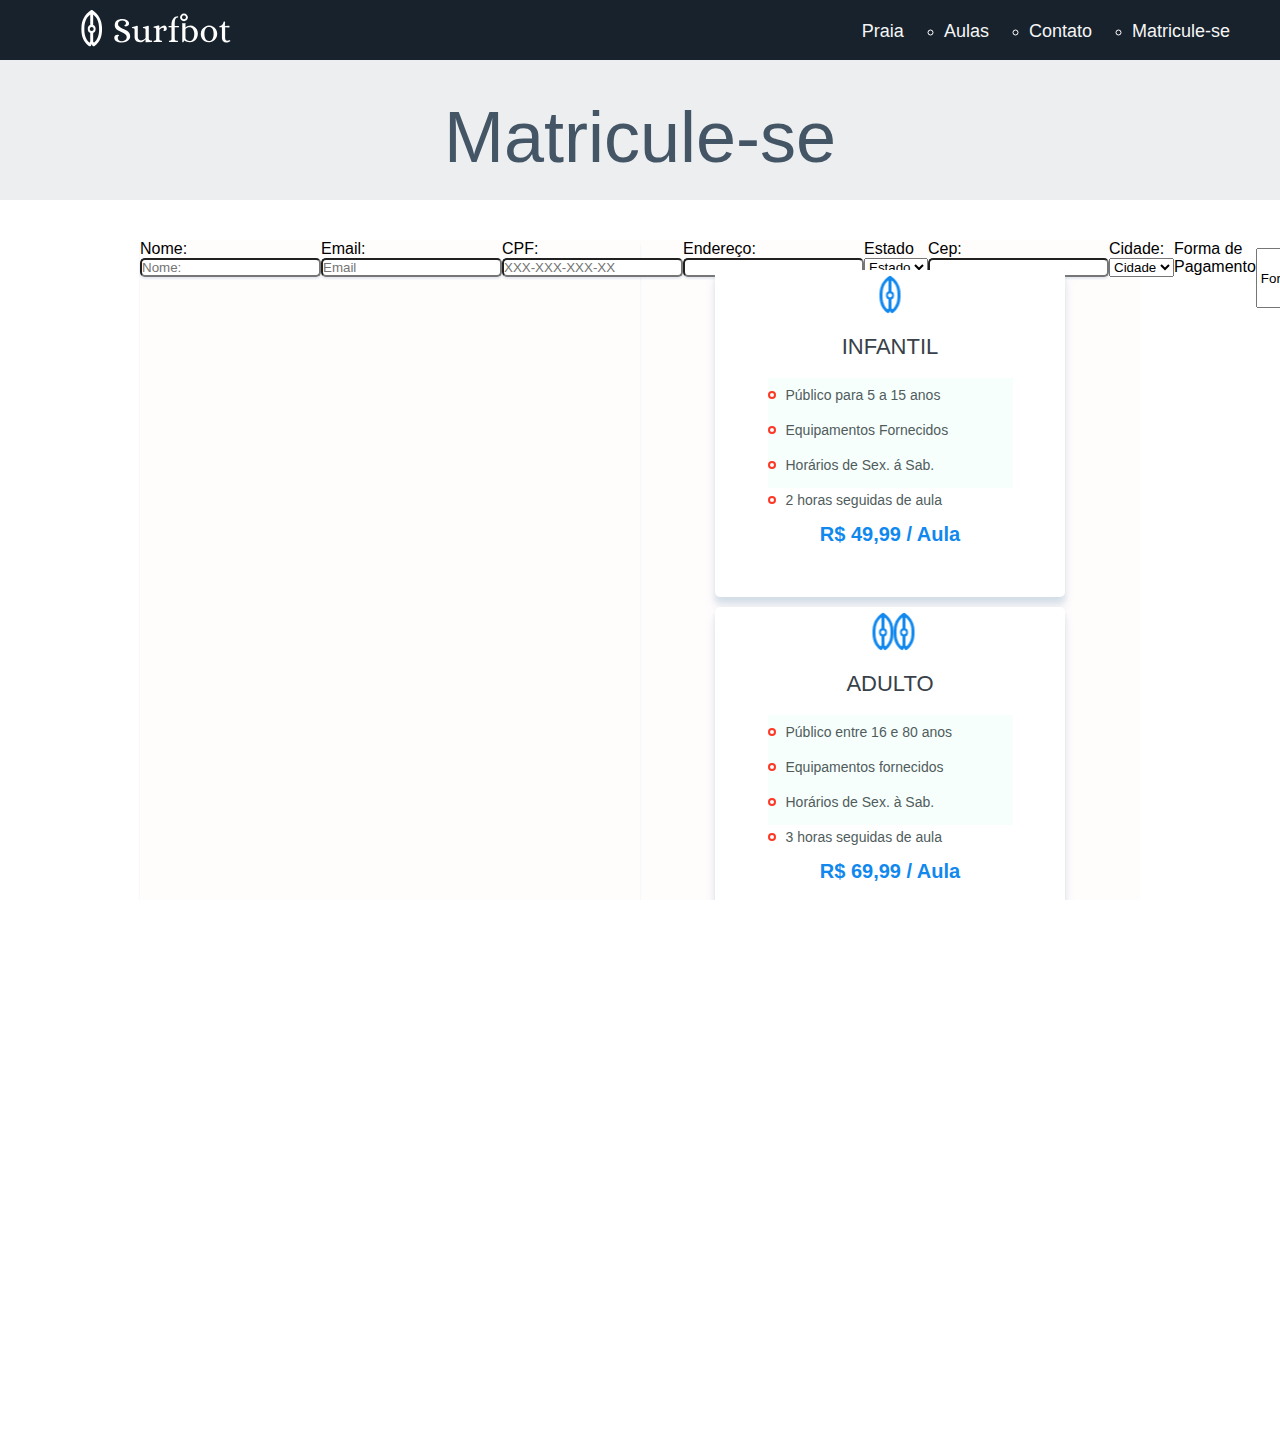
==== pagamento.html @ a299e9c3 "Initial commit" ====
<!DOCTYPE html>
<html lang="en">
<head>
    <meta charset="UTF-8">
    <meta name="viewport" content="width=device-width, initial-scale=1.0">
    <title>SurfAcademy</title>


    <link rel="stylesheet" href="css/pagamento/boxpg2.css">
    <link rel="stylesheet" href="css/pagamento/centralbox.css">
    <link href="https://cdn.jsdelivr.net/npm/bootstrap@5.0.0-beta3/dist/css/bootstrap.min.css" rel="stylesheet" integrity="sha384-eOJMYsd53ii+scO/bJGFsiCZc+5NDVN2yr8+0RDqr0Ql0h+rP48ckxlpbzKgwra6" crossorigin="anonymous">
    <link rel="stylesheet" href="css/pagamento/pgmenu.css">
    <link   rel="stylesheet" href="css/responsivo/media.css">
    <link   rel="stylesheet" href="css/central/style.css">
    <link rel="stylesheet" href="css/footer/footer.css">
    <link rel="stylesheet" href="css/pagamento/pgheader.css">
    <link href="https://fonts.googleapis.com/css2?family=Alice&display=swap" rel="stylesheet">



</head>
<body>
    
    <header>

        <div class="barmenu" >  
               
            <div class="logo">
                <a href=""><img src="/image/surfbot-logo (1).svg" > </a>
            </div>
           <div class="menu">
                   <ul>
                       <li><a href="/index.html"  class="a" href="">Praia</a></li>
                       <li><a  class="b"  href="">Aulas</a></li>
                       <li><a  class="c" href="">Contato</a></li>
                       <li class="active"><a  href="">Matricule-se</a></li>

                   </ul>
           </div>
           </div><!--barmenu-->

           <section class="chamadamatricule">

                <h1>Matricule-se</h1>

           </section> 



    </header>

    <main>
            <div class="centralpg" >


                <div class="boxpg1" >

                    <form class="row g-3">
                        
                        <div class="col-12">
                          <label for="inputAddress" class="form-label">Nome:</label>
                          <input type="text" class="form-control" id="inputAddress" placeholder="Nome:">
                        </div>

                        <div class="col-12">
                            <label for="inputAddress" class="form-label">Email:</label>
                            <input type="text" class="form-control" id="inputAddress" placeholder="Email">
                          </div>
                          <div class="col-12">
                            <label for="inputAddress" class="form-label">CPF:</label>
                            <input type="text" class="form-control" id="inputAddress" placeholder="XXX-XXX-XXX-XX">
                          </div>
                        <div class="select">
                            <div class="col-md-6">
                              <label for="inputCity" class="form-label">Endereço:</label>
                              <input type="text" class="form-control" id="inputCity">
                            </div>
                            <div class="col-md-4">
                              <label for="inputState" class="form-label">Estado</label>
                              <select id="inputState" class="form-select">
                                <option selected> Estado</option>
                                <option>...</option>
                              </select>
                            </div>
                      </div><!--selectclass-->
                      <div class="select">
                        <div class="col-md-6">
                            <label for="inputCity" class="form-label">Cep:</label>
                            <input type="text" class="form-control" id="inputCity">
                          </div>
                          <div class="col-md-4">
                            <label for="inputState" class="form-label">Cidade:</label>
                            <select id="inputState" class="form-select">
                              <option selected>  Cidade</option>
                              <option>...</option>
                            </select>
                          </div>
                         
                        </div><!--selectclass-->
                          <span>Forma de Pagamento</span>
                        
                          <div class="modalidade">
                         
                            <select class="form-select form-select-lg mb-3" aria-label=".form-select-lg example">
                              <option selected>Formas de Pagamento</option>
                              <option value="1">CRÉDITO</option>
                              <option value="2">DÉBITO</option>
                             
                            </select>       
                        </div><!--Modalidade-->
                        
                       
                         <span>Modalidade</span>
                        <div class="modalidade">
                         
                          <select class="form-select form-select-lg mb-3" aria-label=".form-select-lg example">
                            <option selected>Modalidade</option>
                            <option value="1">Infantil</option>
                            <option value="2">Adulto</option>
                            <option value="3">Profissional</option>
                          </select>       
                      </div><!--Modalidade-->
                        
                        <div class="date">  
                          <div class="col-md-6">
                                <label for="inputCity" class="form-label">Nome do cartão:</label>
                                <input type="text" class="form-control" id="inputCity">
                              </div>
                              <div class="col-md-4">
                                <label for="inputState" class="form-label">Data de Expiração:</label>
                                <input type="date" class="form-control" id="inputState">
                              </div>
              
                            </div><!--"date--> 
                           
                            <div class="date">  
                              <div class="col-md-6">
                                    <label for="inputCity" class="form-label">Número do cartão:</label>
                                    <input type="text" class="form-control" id="inputCity" placeholder="XXX">
                                  </div>
                                  <div class="col-md-4">
                                    <label for="inputState" class="form-label">Código de segurança:</label>
                                    <input type="text" class="form-control" id="inputState" placeholder="XXX">
                                  </div>
                  
                                </div><!--"date--> 
                     
                                <button type="button" class="btn btn-primary">Realizar Matricula</button>
                                <p><img src="/image/cadeado.png">Informações Criptografadas</p>
                        </form>











                </div><!--boxpg1-->
                           
                <div class="boxpg2" >
                  <div class="centralcard">
                   
                    <div class="card1">
                        <div class="surf1">
                          <div class="imgsurf"> </div>
                        </div>
                        <h1>INFANTIL</h1>
                        
                        <div class="listacard">
                            <ul>
                                <li>Público para 5 a 15 anos</li>
                                <li>Equipamentos Fornecidos</li>
                                <li>Horários de Sex. á Sab.</li>
                                <li>2 horas seguidas de aula</li>
                                
                            </ul>

                        </div><!--listacard-->

                         <div class="preco"><Strong>R$ 49,99 / Aula</Strong> </div> 
                       
                        
            
                    </div><!--card1-->

                    <div class="card2">
                             <div class="surf2">
                                <div class="imgsurf"> </div>
                                <div class="imgsurf"> </div>
                            </div><!--surf2-->
                            <h1>ADULTO</h1>
                            <div class="listacard">
                                <ul>
                                    <li>Público entre 16 e 80 anos</li>
                                    <li>Equipamentos fornecidos</li>
                                    <li>Horários de Sex. à Sab.</li>
                                    <li>3 horas seguidas de aula</li>
                                </ul>
    
                            </div><!--listacard-->
                            <div class="preco"><Strong>R$ 69,99 / Aula</Strong> </div> 

                       
                        </div><!--card2-->

                    <div class="card3">
                       <div class="surf3">
                            <div class="imgsurf"> </div>
                            <div class="imgsurf"> </div>
                            <div class="imgsurf"> </div>
                        </div><!--surf3-->
                        <h1>PROFISSIONAL</h1>
                        <div class="listacard">
                            <ul>
                                <li>Experiência de 3 anos no surf</li>
                                <li>Você deve trazer o equipamento </li>
                                <li>Horários de Sex. à Sab.</li>
                                <li>4 horas seguidas de aula</li>
                            </ul>

                        </div><!--listacard-->
                        <div class="preco"><Strong>R$ 99,99 / Aula</Strong> </div> 
                
                
                    </div><!--card3-->
                </div><!--centralcards-->
                </div><!--boxpg2-->





            </div><!--centralpg-->



    </main>




</body>
</html>
---- css/pagamento/boxpg2.css ----
.boxpg2{
    margin: 0 auto;
    width:50%;
    max-width: 600px;
    height: 100%;
    max-height: 1000px;
   
    border-radius: 5px;
}


.wave{
    background-image: url(/image/ondas.png);
    width: 200px;
    height: 66.80px;
    margin: 0 auto;
    position: relative;
    top:-30px;
    
}

.boxpg2 .centralcard  h1{
    margin-top:10px;
    color:#384149;
    text-align: center;
    font-style: normal;
    font-weight: normal;
    font-size: 22px;
}

.centralcard{
    display: flex;
    flex-direction: column;
    justify-content: center;
    justify-content: space-between;
    align-items: center;
    margin:30px auto 20px auto;
    width: 100%;
    max-width: 600px;
    text-align: center;
    height: 100%;
    
}


 .imgsurf{
    background-image: url(/image/surfbot-icon.png) ;
    width: 21px;
    height: 50px;
    position: relative;
    left: 50%;
    transform: translateX(-50%);
    top:-20px;
    background-repeat: no-repeat;
}
.card3{
    width: 100%;
    max-Width :350px;
    Height:340px;    
    background: #FFFFFF;
    box-shadow: 0px 5px 5px rgba(187, 204, 221, 0.4), 0px 10px 10px rgba(187, 204, 221, 0.4);
    border-radius: 5px;
 
}


.card1,.card2{
    width: 100%;
    max-Width :350px;
    Height:340px;    
    background: #FFFFFF;
    box-shadow: 0px 5px 5px rgba(187, 204, 221, 0.4), 0px 10px 10px rgba(187, 204, 221, 0.4);
    border-radius: 5px;
    margin-bottom: 10px;
       

}

.surf1{
    position: relative;
    left: 50%;
    transform: translateX(-50%);
    top: 25px;
    background-repeat: no-repeat;

}
.surf3{    

        display:flex;  
        position: relative;
        left: 45%;
        transform: translateX(-50%);
        top:25px;
        background-repeat: no-repeat;
    }

.surf2{

    display:flex;  
    position: relative;
    left: 48%;
    transform: translateX(-50%);
    top:25px;
    background-repeat: no-repeat;
}

.card1 > h1,.card2 > h1 , .card3 > h1{


    font-style: normal;
    font-weight: bold;
    font-size: 24px;
    line-height: 33px;
    font-family: 'Poppins', sans-serif;
 
} 

.listacard{
    margin-top:15px;
    margin-left: auto;
    margin-right: auto;
    justify-content:center;
    width:70%;
    text-align: center;
    height: 110px;
    background-color: rgb(247, 255, 252);

  

}
.listacard  li::before{
    content: '';
    box-sizing: border-box;
    display: inline-block;
    width: 8px;
    height: 8px;
    border: 2px solid #FF3726;
    border-radius: 50%;
    margin-right: 10px;
    margin-bottom: 1px;
}


.listacard > ul > li {
    list-style:none;
    font-style :normal;
    font-Size :14px;
    Line-height :35px;
    list-style-position: inside;
    color:rgb(80, 92, 92);
    text-align: left;
    font-family: 'Poppins', sans-serif;
    width: 300px;
}

.preco {
    font-family: 'Poppins', sans-serif;
    margin: 35px 0 0 0;
    font-size: 20px;
    
}

button{
    margin-top: 25px;
    padding: 10px 40px;
    font-size: 20px;
    color:#FFFFFF;    
    background: #4b7aa8;
    border-radius: 5px;
}

button > img {

    margin-left: 10px;
}
---- css/pagamento/centralbox.css ----
*{
    font-family: 'Poppins', sans-serif;
}



.centralpg{

    display: flex;
    width: 100%;
    max-width: 1000px;
    height: 1200px;
    margin: 40px auto 0 auto;
    background-color: rgb(255, 252, 252);

}
.boxpg1 strong{
    margin: 50px 0 0 0 ;
    text-align: center;
    color: #384149;
}

.boxpg1{
  
    justify-content: flex-start;
    width:50%;
    max-width: 500px;
    height: 100%;
   
    box-shadow: 0px 2px 2px rgba(187, 204, 221, 0.4);
    border-radius: 5px;
}
form .select{
    display: flex;
    width: 100%;
    justify-content:space-between;
   
}
.boxpg1 form  option{
    width:50%;
    background: #EFF4F9;
}



.boxpg1 form input{
  
box-shadow: 0px 2px 2px rgba(187, 204, 221, 0.4);
border-radius: 5px;
}

.boxpg1 form {
        display: flex;
        margin: 0 auto;
    
}



.boxpg1 form .debicredi{
    width:100%;
    display: flex;
    margin: 10px auto;
    justify-content: space-between;
    max-width: 300px; 
    height: 50px;
}



.boxpg1 form .modalidade{
    width:100%;
    display: flex;
    margin: 8px auto;
    justify-content: space-between;
    max-width: 500px; 
    height: 60px;

}
.boxpg1 form .date{

    display: flex;
    width: 100%;
    justify-content:space-between;
    padding: 0 3%;
    margin: 10px auto;


}

.boxpg1 button{

    text-align: center;
    width:200px;
    margin: 60px auto 5px auto;

}

.boxpg1 p img{
    margin: 0 5px ;
}
.boxpg1 p {
    text-align: center;
    font-family: Nunito;
    font-style: normal;
    font-weight: normal;
    font-size: 14px;
    line-height: 19px;
    font-family: 'Poppins', sans-serif;
    color: #445566;
}
---- css/pagamento/pgmenu.css ----
.barmenu{
    margin: 0 auto;
    width: 100%;
    height: 60px;
    background: #17222D;
    position: fixed;
    z-index: 999;
}

.barmenu .logo img {
   
    position: relative;
    width: 151.8px;
    height: 37.25px;
    left: 80px;
    top: 10px;
    color:white;
}

header .menu {

    display: flex;
    flex-direction: row;
    justify-content: flex-end;
    position: relative;
    top: -20px;
}
header .menu > ul {
    
    display: flex;
    justify-content: flex-start;
     margin-right: 30px;
       
   
}
 .menu > ul > li{

    margin: 0 20px;
    list-style-type: circle;
    color: white;
    
}
 .menu > ul > li > a{
    font-size: 18px;
    color: whitesmoke;
   text-decoration: none;
   font-family: 'Poppins', sans-serif;

}
header .menu ul li:nth-child(1){
    list-style-type: none;
    
}

.menu > ul > li > a:hover{
    color: rgb(65, 215, 253);
}
---- css/responsivo/media.css ----
@media screen and (max-width:1356px){
    .menu > ul > li ::after{
        display: none;
    }
}

@media screen and (max-width:1100px){
   
    .box2{
   
        width:60%;    
        height: 100%;
        display: flex;
        flex-direction:column;
        align-items: center;
        padding-top: 30px;
        
    }
    .box1{
        width:40%;
        height: 100%;
       
        display: flex;
        flex-direction: column;
        align-items: center;
        justify-content: center;
    
    }
    .imgbox1{
       
        max-width: 550px;
        height: 800px;
        background-repeat: no-repeat;
        margin-left: 10px;
        
    
    }
    .imgbox1 > .imgmap   {
        display: none;
    }
    
    .boxcentral{
    
        height:auto;
       
      
    }

    
    .chamadabox2 > h1{
   
        width:100%;
        font-size: 50px;
        max-width: 350px;
    
        height: auto;
        font-family: 'Poppins', sans-serif;
       
       
    
    }
    .alinhaicons{
   
        display: flex;
        height: auto;
        width: 40%;
        justify-content: space-between;
        flex-direction: column;
        height:auto;
        padding-left: 0;
        

    }

    .box2text{
        width:50%;
        max-width: 400px;
        height: 50%;
        margin-top: 40px;
        text-align: justify;
       
    
    }
    .box2text p{
        font-size: 14px;
    }
    .listabox1{
        display:flex;
        justify-content: left;
        margin-top: 0;
        margin-right: 0;
    
    }


    .imgback{
        display: none;
       
    }

    .aulas {
        width: 100%;
        height:auto;
        
    }
    .centralcard{
        
        max-width: 1000px;
        display:flex;
        flex-direction: column;
        align-items: center;
        
    }
    .card1,.card2,.card3{
        margin-bottom: 20px;
     
    }
    .propaganda{
        width: 100%;
        max-width: 550px;
        height: 90px;
     
    }

    .contato{
   
        display: flex;
        flex-wrap: wrap;
        width:100%;
        flex-direction: column;
        margin-top: 20px;
        height:500px;
        min-width: 900px;
        align-items: center;
        height: auto;
    }
    
    .contatobox1{

        width:100%;
        height:auto;
        margin: 0 auto;
    
    }
    .contatobox2{

        width:100%;
        height:auto;
        justify-content:center;
        display: flex;
        flex-direction: row;
        align-items: center;
       
    }





}

@media screen and (max-width:900px){

    header .menu {

        display: none;
     
    }


    .banner .imgbanner .chamada{   
   
        display: flex;
        justify-content: center;
        flex-direction:column;
        
    }

    .conteudo{
        display: flex;
        flex-wrap: wrap;
        justify-content: center;
        width:100%;
        background: #fafcff;
        align-items: center;
    
    }
    .boxcentral{
        display: flex;
        justify-content: center;
        flex-wrap: wrap;
        align-items: center;
        width:100%;
        height:auto;
        
    }
    .box1{
        width:100%;
        height: auto;
       
        display: flex;
        flex-direction: column;
        align-items: center;
        justify-content: center;
    
    }
    .box2{
   
        width:100%;    
        height: auto;
        display: flex;
        flex-direction:column;
        align-items: center;   
        
    }
    
    .alinhaicons{
   
        display: flex;
        justify-content: center;
        flex-direction: column;
        align-items: center;
        width:100%;
        max-width:400px;
        height:300px;
        padding-left: 50px;
    }
    .box2text{
        width:100%;
        max-width: 400px;
        height: auto;
        margin: 10px 0 50px 0;
       
        text-align: justify;
       
    
    }

    .contato{
   
        display: flex;
        flex-wrap: wrap;
        flex-direction: column;
        width:100%;
        margin-top: 20px;
        height:auto;
        min-width: 500px;
    }
    .contatobox1{

        width:100%;
        height:auto;
        max-width: 500px;
        margin: 0 auto;
    
    }
    .contatobox2{
    
        width:100%;
        height:auto;
        max-width: 500px;
        margin:0 auto;
      

}

.chamadabanner > h1 {
  

    max-width: 500px;
    height: auto;
   

}






}

@media screen and (max-width:600px){

    .alinhaicons{
   
        display: flex;
        justify-content: center;
        flex-direction: column;
        align-items: center;
        width:100%;
        max-width:300px;
        height:300px;
        padding-left: 30px;
    }

    .contato{
   
        display: flex;
        flex-wrap: wrap;
        flex-direction: column;
        width:100%;
        margin-top: 20px;
        height:auto;
        min-width: 400px;
    }
    .contatobox1{

        width:100%;
        height:auto;
        max-width: 500px;
        margin: 0 auto;
    
    }
    .contatobox2{
    
        width:100%;
        height:auto;
        max-width: 500px;
        margin:0 auto;
      

}


.chamadabanner > h1 {
  
    font-size: 50px;
    max-width: 500px;
    height: auto;
   

}

.imgbox1{
    background-image: url(/image/abigail-lynn-316133\ \(1\).png);
    width: 100%;
    max-width: 450px;
    height: 500px;
    background-repeat: no-repeat;
    margin-left: none;
    

}
.chamadabanner > P{
    padding-top: 50px;
    font-size: 18px;
    color: aliceblue;
}



}
---- css/central/style.css ----
*{

    margin: 0;
    padding: 0;
    box-sizing: border-box;
    font-family: 'Alice', serif;
    
}

html,body{
    height: 100%;
    scroll-behavior: smooth;
    overflow-x: hidden;

}

header,main,footer{
    width: 100%;
    max-width: 1366px;
    
}
strong{
    color: #1188EE;
}
p{

    font-style: normal;
    font-weight: normal;
    font-size: 24px;
    line-height: 33px;
}
h1{
    font-family: Alice;
    font-style: normal;
    font-weight: normal;
    font-size: 72px;
    line-height: 74px;
}
---- css/footer/footer.css ----
footer{
    margin-top: 50px;
    width: 100%;
    padding: 30px 3%;   
    color:#fff;
    background: #1188EE;
    display: flex;
    justify-content: space-between;

}
footer > img{
    color: #fff;

}
---- css/pagamento/pgheader.css ----
*{
    font-family: 'Poppins', sans-serif;
}



.chamadamatricule{
    text-align: center;
    width:100%;
    height: 200px;
    background: #eceef0;

}
 .chamadamatricule h1{
    
    font-style: normal;
    font-weight: normal;
    font-size: 72px;
    padding-top: 100px;
    color: #445566;
    font-family: 'Poppins', sans-serif;
}
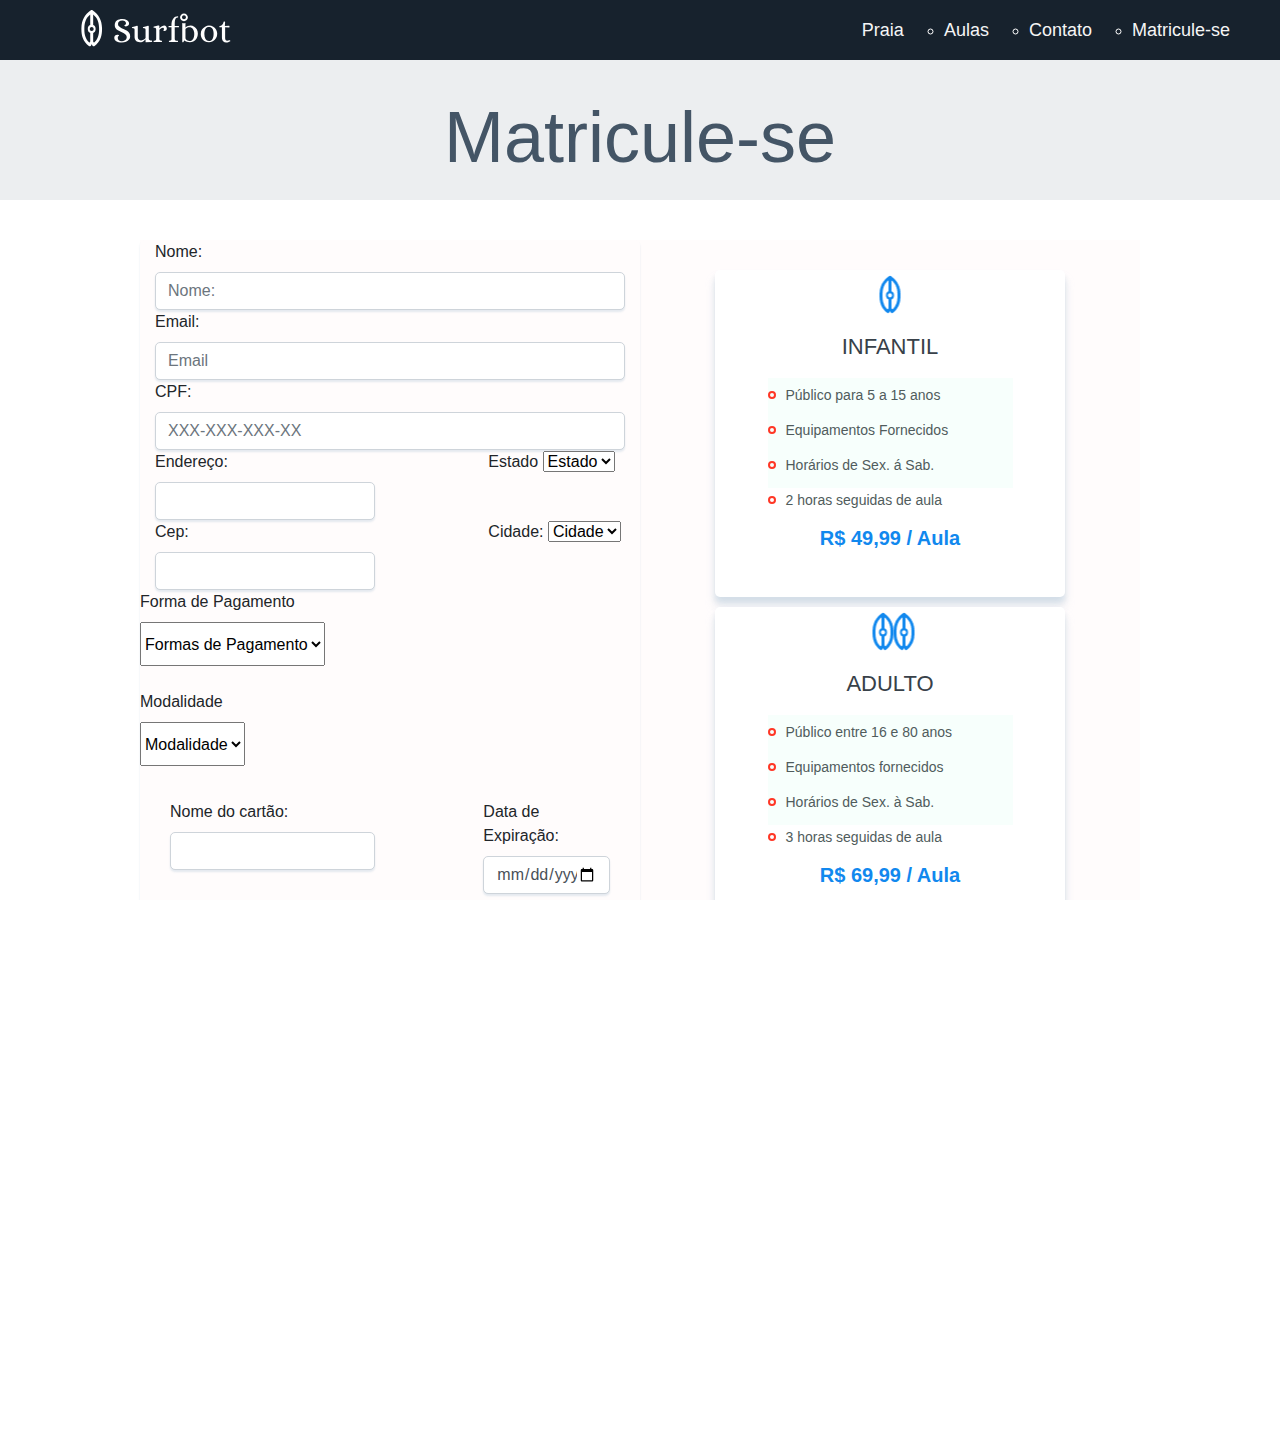
==== commit e3af715b: "Ajustando css" ====
--- a/pagamento.html
+++ b/pagamento.html
@@ -5,10 +5,10 @@
     <meta name="viewport" content="width=device-width, initial-scale=1.0">
     <title>SurfAcademy</title>
 
-
+    
+    <link rel="stylesheet" href="css/central/bootstrap.css">
     <link rel="stylesheet" href="css/pagamento/boxpg2.css">
     <link rel="stylesheet" href="css/pagamento/centralbox.css">
-    <link href="https://cdn.jsdelivr.net/npm/bootstrap@5.0.0-beta3/dist/css/bootstrap.min.css" rel="stylesheet" integrity="sha384-eOJMYsd53ii+scO/bJGFsiCZc+5NDVN2yr8+0RDqr0Ql0h+rP48ckxlpbzKgwra6" crossorigin="anonymous">
     <link rel="stylesheet" href="css/pagamento/pgmenu.css">
     <link   rel="stylesheet" href="css/responsivo/media.css">
     <link   rel="stylesheet" href="css/central/style.css">
--- a/css/pagamento/pgmenu.css
+++ b/css/pagamento/pgmenu.css
@@ -5,6 +5,8 @@
     background: #17222D;
     position: fixed;
     z-index: 999;
+    max-width: 1350px;
+    
 }
 
 .barmenu .logo img {
--- a/css/central/style.css
+++ b/css/central/style.css
@@ -16,7 +16,8 @@
 
 header,main,footer{
     width: 100%;
-    max-width: 1366px;
+    max-width: 1350px;
+    margin:0 auto;
     
 }
 strong{
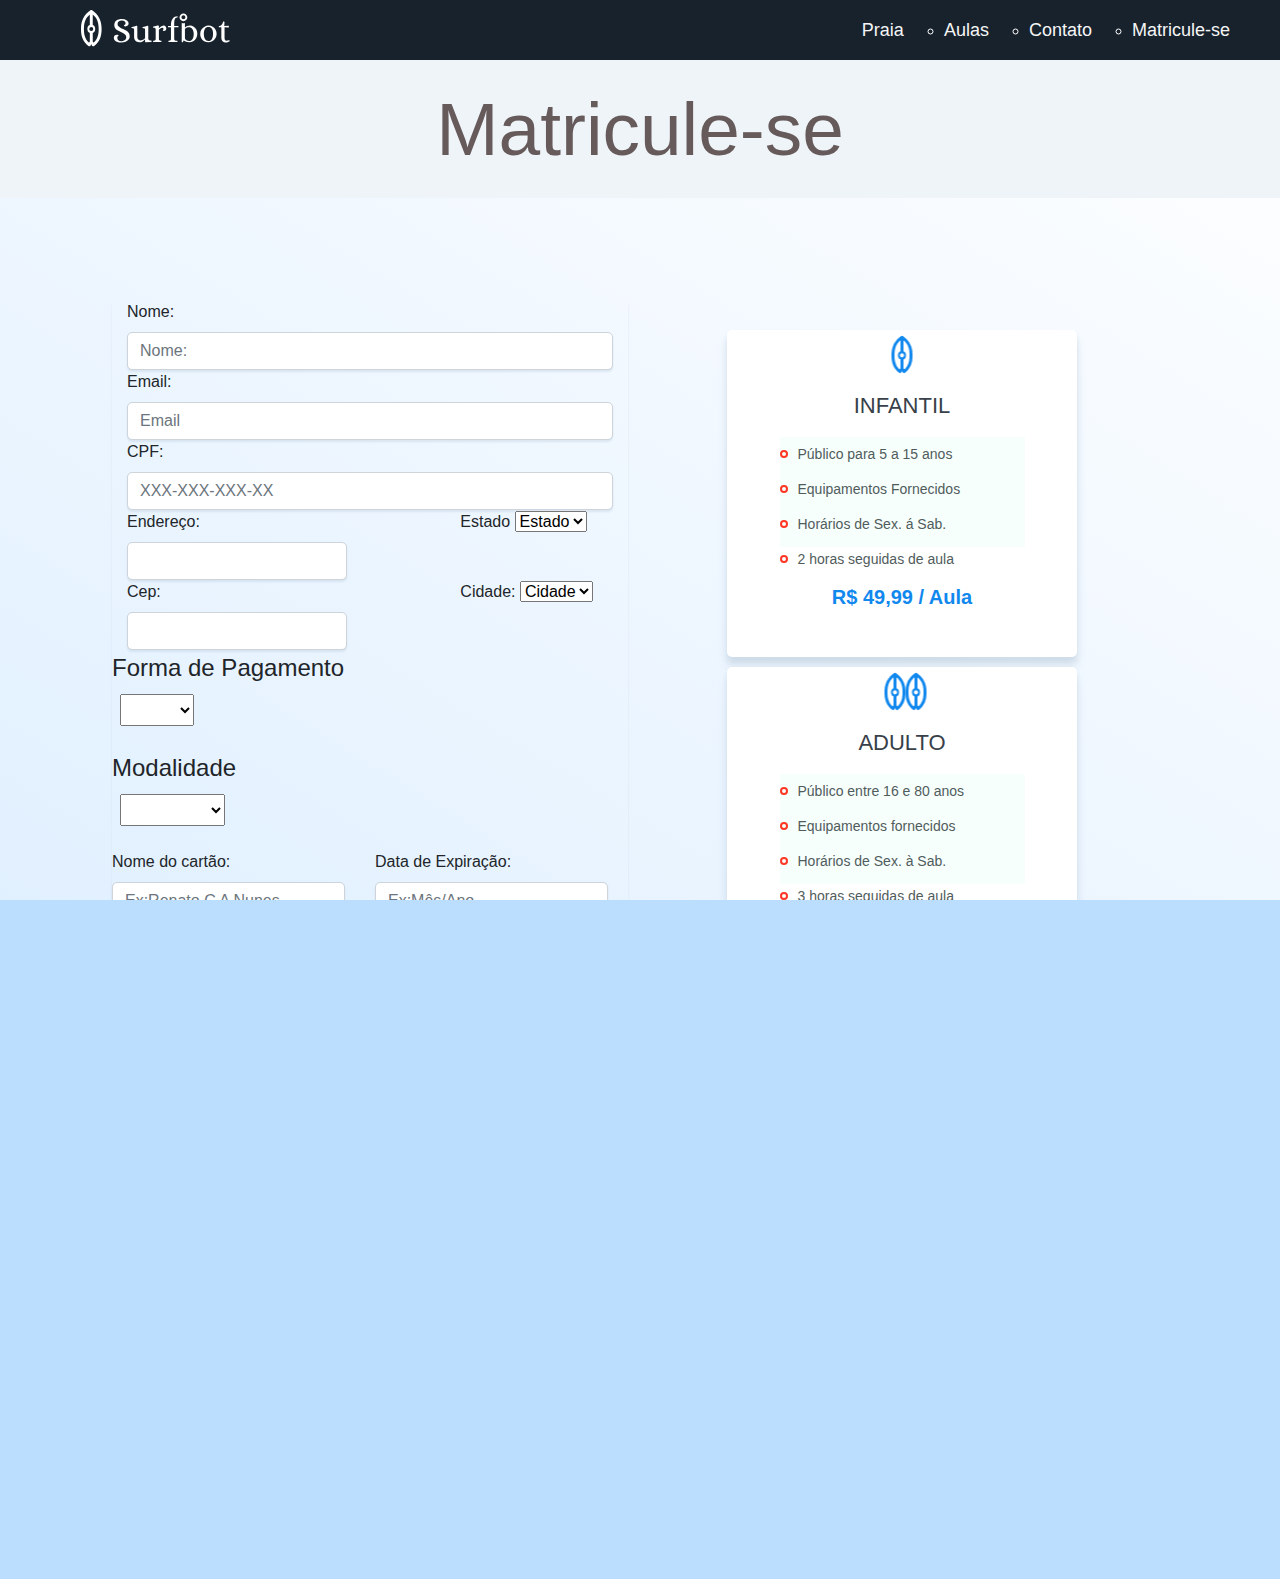
==== commit 1443222c: "Ajustando o Responsivo" ====
--- a/pagamento.html
+++ b/pagamento.html
@@ -5,11 +5,14 @@
     <meta name="viewport" content="width=device-width, initial-scale=1.0">
     <title>SurfAcademy</title>
 
-    
+    <link rel="stylesheet" href="css/pagamento/mediapg.css">
+    <link rel="stylesheet" href="css/footer/footer.css">
+    <link rel="stylesheet" href="css/pagamento/boxpg1.css">
     <link rel="stylesheet" href="css/central/bootstrap.css">
     <link rel="stylesheet" href="css/pagamento/boxpg2.css">
     <link rel="stylesheet" href="css/pagamento/centralbox.css">
     <link rel="stylesheet" href="css/pagamento/pgmenu.css">
+    <link href="https://cdn.jsdelivr.net/npm/bootstrap@5.0.0-beta3/dist/css/bootstrap.min.css" rel="stylesheet" integrity="sha384-eOJMYsd53ii+scO/bJGFsiCZc+5NDVN2yr8+0RDqr0Ql0h+rP48ckxlpbzKgwra6" crossorigin="anonymous">
     <link   rel="stylesheet" href="css/responsivo/media.css">
     <link   rel="stylesheet" href="css/central/style.css">
     <link rel="stylesheet" href="css/footer/footer.css">
@@ -41,7 +44,8 @@
 
            <section class="chamadamatricule">
 
-                <h1>Matricule-se</h1>
+                <h1>Matricule-se 
+                </h1>
 
            </section> 
 
@@ -83,6 +87,7 @@
                               </select>
                             </div>
                       </div><!--selectclass-->
+                   
                       <div class="select">
                         <div class="col-md-6">
                             <label for="inputCity" class="form-label">Cep:</label>
@@ -97,67 +102,69 @@
                           </div>
                          
                         </div><!--selectclass-->
-                          <span>Forma de Pagamento</span>
+                        
+                        <span>Forma de Pagamento</span>
                         
                           <div class="modalidade">
                          
                             <select class="form-select form-select-lg mb-3" aria-label=".form-select-lg example">
-                              <option selected>Formas de Pagamento</option>
-                              <option value="1">CRÉDITO</option>
-                              <option value="2">DÉBITO</option>
+                              <option ></option>
+                              <option value="1">Crédito</option>
+                              <option value="2">Débito</option>
                              
                             </select>       
                         </div><!--Modalidade-->
                         
                        
                          <span>Modalidade</span>
-                        <div class="modalidade">
+                     
+                         <div class="modalidade">
                          
                           <select class="form-select form-select-lg mb-3" aria-label=".form-select-lg example">
-                            <option selected>Modalidade</option>
+                           
+                            <option ></option>
                             <option value="1">Infantil</option>
                             <option value="2">Adulto</option>
                             <option value="3">Profissional</option>
                           </select>       
                       </div><!--Modalidade-->
-                        
-                        <div class="date">  
-                          <div class="col-md-6">
-                                <label for="inputCity" class="form-label">Nome do cartão:</label>
-                                <input type="text" class="form-control" id="inputCity">
+                      
+                      
+              
+                           
+                            <div class="date">
+                              <div class="row">
+                                <div class="col">
+                                  <label for="nomedocartao">Nome do cartão:</label>
+                                  <input type="text" class="form-control" placeholder="Ex:Renato C A Nunes" aria-label="First name">
+                                </div>
+                                <div class="col">
+                                  <label for="nomedocartao">Data de Expiração:</label>
+                                  <input type="text" class="form-control" placeholder="Ex:Mês/Ano" aria-label="Last name">
+                                 
+                                </div>
                               </div>
-                              <div class="col-md-4">
-                                <label for="inputState" class="form-label">Data de Expiração:</label>
-                                <input type="date" class="form-control" id="inputState">
+                          
+                            </div>
+                            <div class="date">
+                              <div class="row">
+                                <div class="col">
+                                  <label for="nomedocartao">Número do cartão:</label>
+                                  <input type="text" class="form-control" placeholder="555 555 555 555" aria-label="First name">
+                                </div>
+                                <div class="col">
+                                  <label for="nomedocartao">Código de Segurança:</label>
+                                  <input type="text" class="form-control" placeholder="Ex:XXX" aria-label="Last name">
+                                 
+                                </div>
                               </div>
-              
-                            </div><!--"date--> 
-                           
-                            <div class="date">  
-                              <div class="col-md-6">
-                                    <label for="inputCity" class="form-label">Número do cartão:</label>
-                                    <input type="text" class="form-control" id="inputCity" placeholder="XXX">
-                                  </div>
-                                  <div class="col-md-4">
-                                    <label for="inputState" class="form-label">Código de segurança:</label>
-                                    <input type="text" class="form-control" id="inputState" placeholder="XXX">
-                                  </div>
-                  
-                                </div><!--"date--> 
-                     
+                          
+                            </div>
+
+                            
                                 <button type="button" class="btn btn-primary">Realizar Matricula</button>
                                 <p><img src="/image/cadeado.png">Informações Criptografadas</p>
                         </form>
-
-
-
-
-
-
-
-
-
-
 
                 </div><!--boxpg1-->
                            
@@ -240,7 +247,11 @@
 
     </main>
 
-
+    <footer>
+      <p>Surfbot 2019 alguns direitos reservado</p>
+      <img src="/image/surfbot-icon (1).png">
+      
+  </footer>
 
 
 </body>
--- a/css/pagamento/mediapg.css
+++ b/css/pagamento/mediapg.css
@@ -0,0 +1,19 @@
+@media screen and (max-width:750px){
+
+
+    .boxpg1{
+  
+        justify-content: center;
+        width:100%;
+     
+        height: auto; 
+     
+    }
+
+    .boxpg2{
+       display: none;
+     
+     
+    }
+
+}--- a/css/footer/footer.css
+++ b/css/footer/footer.css
@@ -1,8 +1,8 @@
 
 footer{
-    margin-top: 50px;
+    margin-top: 3.125rem;
     width: 100%;
-    padding: 30px 3%;   
+    padding: 1.875rem 3%;   
     color:#fff;
     background: #1188EE;
     display: flex;
--- a/css/pagamento/boxpg1.css
+++ b/css/pagamento/boxpg1.css
@@ -0,0 +1,111 @@
+
+.boxpg1 strong{
+    margin: 50px 0 0 0 ;
+    text-align: center;
+    color: #384149;
+}
+.boxpg1 span{
+    text-align: center;
+    font-size: 1.5rem;
+} 
+
+.boxpg1{
+  
+    justify-content: flex-start;
+    width:50%;
+    max-width: 32.25rem;
+    height: 100%; 
+    box-shadow: 0px 2px 2px rgba(187, 204, 221, 0.4);
+    border-radius: 5px;
+    margin: 0 auto;
+}
+form .select{
+    display: flex;
+    width: 100%;
+    max-width:500px;
+    text-align: left;
+    justify-content:space-between;
+   
+}
+
+.boxpg1 form  option{
+    width:50%;
+    background: #EFF4F9;
+}
+
+
+
+.boxpg1 form input{
+box-shadow: 0px 2px 2px rgba(187, 204, 221, 0.4);
+border-radius: 5px;
+}
+
+.boxpg1 form {
+        display: flex;
+        margin: 0 auto;
+    
+}
+
+
+
+.boxpg1 form .debicredi{
+    width:100%;
+    display: flex;
+    margin: 10px auto;
+    justify-content: space-between;
+    max-width: 18.75rem; 
+    height: 3.125rem;
+}
+
+
+
+.boxpg1 form .modalidade{
+    width:100%;
+    display: flex;
+    margin: 8px auto;
+    justify-content: space-between;
+    max-width: 31.25rem; 
+    height: 3rem;
+   
+  
+
+}
+
+.boxpg1 form .date {
+  
+    display: flex;
+    width: 500px;
+    height: 80px;
+
+
+
+}
+
+
+.boxpg1 form .date1 label{
+
+}
+.boxpg1 button{
+
+    text-align: center;
+    width:12.5rem;
+    margin: 60px auto 5px auto;
+
+}
+
+.boxpg1 p img{
+    margin: 0 5px 0 5px;
+}
+.boxpg1 p {
+    text-align: center;
+    font-family: Nunito;
+    font-style: normal;
+    font-weight: normal;
+    font-size: 14px;
+    line-height: 19px;
+    font-family: 'Poppins', sans-serif;
+    color: #445566;
+}
+
+
+
--- a/css/pagamento/boxpg2.css
+++ b/css/pagamento/boxpg2.css
@@ -1,10 +1,9 @@
 .boxpg2{
     margin: 0 auto;
     width:50%;
-    max-width: 600px;
+    max-width: 42.18rem;
     height: 100%;
-    max-height: 1000px;
-   
+    max-height: 62.5rem;
     border-radius: 5px;
 }
 
@@ -12,10 +11,10 @@
 .wave{
     background-image: url(/image/ondas.png);
     width: 200px;
-    height: 66.80px;
+    height: 4.18rem;
     margin: 0 auto;
     position: relative;
-    top:-30px;
+    top: -1.875rem;
     
 }
 
@@ -25,7 +24,7 @@
     text-align: center;
     font-style: normal;
     font-weight: normal;
-    font-size: 22px;
+    font-size: 1.375rem;
 }
 
 .centralcard{
@@ -36,7 +35,7 @@
     align-items: center;
     margin:30px auto 20px auto;
     width: 100%;
-    max-width: 600px;
+    max-width: 37.5rem;
     text-align: center;
     height: 100%;
     
@@ -45,18 +44,18 @@
 
  .imgsurf{
     background-image: url(/image/surfbot-icon.png) ;
-    width: 21px;
-    height: 50px;
+    width: 1.3125rem;
+    height: 3.125rem;
     position: relative;
     left: 50%;
     transform: translateX(-50%);
-    top:-20px;
+    top: -1.25rem;
     background-repeat: no-repeat;
 }
 .card3{
     width: 100%;
-    max-Width :350px;
-    Height:340px;    
+    max-Width :21.875rem;
+    Height:21.25rem;    
     background: #FFFFFF;
     box-shadow: 0px 5px 5px rgba(187, 204, 221, 0.4), 0px 10px 10px rgba(187, 204, 221, 0.4);
     border-radius: 5px;
@@ -66,8 +65,8 @@
 
 .card1,.card2{
     width: 100%;
-    max-Width :350px;
-    Height:340px;    
+    max-Width :21.875rem;
+    Height:21.25rem;    
     background: #FFFFFF;
     box-shadow: 0px 5px 5px rgba(187, 204, 221, 0.4), 0px 10px 10px rgba(187, 204, 221, 0.4);
     border-radius: 5px;
@@ -90,7 +89,7 @@
         position: relative;
         left: 45%;
         transform: translateX(-50%);
-        top:25px;
+        top:1.56rem;
         background-repeat: no-repeat;
     }
 
@@ -109,8 +108,8 @@
 
     font-style: normal;
     font-weight: bold;
-    font-size: 24px;
-    line-height: 33px;
+    font-size: 1.5rem;
+    line-height: 2rem;
     font-family: 'Poppins', sans-serif;
  
 } 
@@ -122,7 +121,7 @@
     justify-content:center;
     width:70%;
     text-align: center;
-    height: 110px;
+    height: 6.875rem;
     background-color: rgb(247, 255, 252);
 
   
@@ -145,25 +144,25 @@
     list-style:none;
     font-style :normal;
     font-Size :14px;
-    Line-height :35px;
+    Line-height :2.187rem;
     list-style-position: inside;
     color:rgb(80, 92, 92);
     text-align: left;
     font-family: 'Poppins', sans-serif;
-    width: 300px;
+    width: 18.75rem;
 }
 
 .preco {
     font-family: 'Poppins', sans-serif;
     margin: 35px 0 0 0;
-    font-size: 20px;
+    font-size: 1.25rem;
     
 }
 
 button{
-    margin-top: 25px;
+    margin-top: 1.5625rem;
     padding: 10px 40px;
-    font-size: 20px;
+    font-size: 1.25rem;
     color:#FFFFFF;    
     background: #4b7aa8;
     border-radius: 5px;
--- a/css/pagamento/centralbox.css
+++ b/css/pagamento/centralbox.css
@@ -2,117 +2,20 @@
     font-family: 'Poppins', sans-serif;
 }
 
+html,body{
+    background-color: #bbdeff;
+background-image: linear-gradient(32deg, #e1f0ff 0%, #ffffff 100%);
 
+
+}
 
 .centralpg{
 
     display: flex;
     width: 100%;
-    max-width: 1000px;
-    height: 1200px;
+    max-width: 66.5rem;
+    height: 70rem;
     margin: 40px auto 0 auto;
-    background-color: rgb(255, 252, 252);
-
-}
-.boxpg1 strong{
-    margin: 50px 0 0 0 ;
-    text-align: center;
-    color: #384149;
-}
-
-.boxpg1{
-  
-    justify-content: flex-start;
-    width:50%;
-    max-width: 500px;
-    height: 100%;
+    flex-wrap: wrap;
    
-    box-shadow: 0px 2px 2px rgba(187, 204, 221, 0.4);
-    border-radius: 5px;
-}
-form .select{
-    display: flex;
-    width: 100%;
-    justify-content:space-between;
-   
-}
-.boxpg1 form  option{
-    width:50%;
-    background: #EFF4F9;
-}
-
-
-
-.boxpg1 form input{
-  
-box-shadow: 0px 2px 2px rgba(187, 204, 221, 0.4);
-border-radius: 5px;
-}
-
-.boxpg1 form {
-        display: flex;
-        margin: 0 auto;
-    
-}
-
-
-
-.boxpg1 form .debicredi{
-    width:100%;
-    display: flex;
-    margin: 10px auto;
-    justify-content: space-between;
-    max-width: 300px; 
-    height: 50px;
-}
-
-
-
-.boxpg1 form .modalidade{
-    width:100%;
-    display: flex;
-    margin: 8px auto;
-    justify-content: space-between;
-    max-width: 500px; 
-    height: 60px;
-
-}
-.boxpg1 form .date{
-
-    display: flex;
-    width: 100%;
-    justify-content:space-between;
-    padding: 0 3%;
-    margin: 10px auto;
-
-
-}
-
-.boxpg1 button{
-
-    text-align: center;
-    width:200px;
-    margin: 60px auto 5px auto;
-
-}
-
-.boxpg1 p img{
-    margin: 0 5px ;
-}
-.boxpg1 p {
-    text-align: center;
-    font-family: Nunito;
-    font-style: normal;
-    font-weight: normal;
-    font-size: 14px;
-    line-height: 19px;
-    font-family: 'Poppins', sans-serif;
-    color: #445566;
-}
-
-
-
-
-
-
-
+}--- a/css/pagamento/pgmenu.css
+++ b/css/pagamento/pgmenu.css
@@ -1,20 +1,19 @@
 .barmenu{
     margin: 0 auto;
     width: 100%;
-    height: 60px;
+    height: 3.75rem;
     background: #17222D;
-    position: fixed;
-    z-index: 999;
-    max-width: 1350px;
+
+    margin: 0 auto;
     
 }
 
 .barmenu .logo img {
    
     position: relative;
-    width: 151.8px;
+    width: 9.437rem;
     height: 37.25px;
-    left: 80px;
+    left: 5rem;
     top: 10px;
     color:white;
 }
@@ -25,13 +24,13 @@
     flex-direction: row;
     justify-content: flex-end;
     position: relative;
-    top: -20px;
+    top: -1.25rem;
 }
 header .menu > ul {
     
     display: flex;
     justify-content: flex-start;
-     margin-right: 30px;
+     margin-right: 1.875rem;
        
    
 }
@@ -43,7 +42,7 @@
     
 }
  .menu > ul > li > a{
-    font-size: 18px;
+    font-size: 1.125rem;
     color: whitesmoke;
    text-decoration: none;
    font-family: 'Poppins', sans-serif;
--- a/css/responsivo/media.css
+++ b/css/responsivo/media.css
@@ -7,9 +7,15 @@
 
 @media screen and (max-width:1100px){
    
+    .boxcentral{
+      
+        height:auto;
+      
+    }
+
     .box2{
    
-        width:60%;    
+        width:50%;    
         height: 100%;
         display: flex;
         flex-direction:column;
@@ -18,9 +24,8 @@
         
     }
     .box1{
-        width:40%;
+        width:50%;
         height: 100%;
-       
         display: flex;
         flex-direction: column;
         align-items: center;
@@ -28,8 +33,8 @@
     
     }
     .imgbox1{
-       
-        max-width: 550px;
+        text-align: center;
+        max-width: 600px;
         height: 800px;
         background-repeat: no-repeat;
         margin-left: 10px;
@@ -51,39 +56,39 @@
     .chamadabox2 > h1{
    
         width:100%;
-        font-size: 50px;
-        max-width: 350px;
-    
+        font-size: 60px;
+        max-width: 300px;
         height: auto;
         font-family: 'Poppins', sans-serif;
-       
-       
+       margin-bottom: 5px;
     
     }
     .alinhaicons{
    
         display: flex;
         height: auto;
-        width: 40%;
+        width: 60%;
         justify-content: space-between;
         flex-direction: column;
         height:auto;
-        padding-left: 0;
+        padding-left:0;
         
 
     }
 
     .box2text{
-        width:50%;
-        max-width: 400px;
-        height: 50%;
+        width:95%;
+        max-width:400px;
+        height: 40%;
         margin-top: 40px;
         text-align: justify;
        
     
     }
     .box2text p{
+       
         font-size: 14px;
+        margin-bottom: 10px;
     }
     .listabox1{
         display:flex;
@@ -155,10 +160,8 @@
     }
 
 
-
-
-
-}
+}
+
 
 @media screen and (max-width:900px){
 
@@ -167,7 +170,15 @@
         display: none;
      
     }
-
+    header .banner .imgbanner{
+    
+     
+        background-repeat:no-repeat;
+        background-size: 100% 100%;
+        object-fit:contain;
+        background-attachment: none;
+     
+    }
 
     .banner .imgbanner .chamada{   
    
@@ -182,9 +193,7 @@
         flex-wrap: wrap;
         justify-content: center;
         width:100%;
-        background: #fafcff;
-        align-items: center;
-    
+        
     }
     .boxcentral{
         display: flex;
@@ -198,11 +207,6 @@
     .box1{
         width:100%;
         height: auto;
-       
-        display: flex;
-        flex-direction: column;
-        align-items: center;
-        justify-content: center;
     
     }
     .box2{
@@ -214,6 +218,23 @@
         align-items: center;   
         
     }
+
+
+
+
+    
+.chamadabox2 > h1{
+   
+   
+    width:100%;
+    max-width: 550px;
+    font-size: 70px;
+    height: 260px;
+    font-family: 'Poppins', sans-serif;
+   
+   
+
+}
     
     .alinhaicons{
    
@@ -273,82 +294,88 @@
    
 
 }
-
-
-
-
-
-
-}
-
-@media screen and (max-width:600px){
-
-    .alinhaicons{
-   
-        display: flex;
-        justify-content: center;
-        flex-direction: column;
-        align-items: center;
-        width:100%;
-        max-width:300px;
-        height:300px;
-        padding-left: 30px;
-    }
-
-    .contato{
-   
-        display: flex;
-        flex-wrap: wrap;
-        flex-direction: column;
-        width:100%;
-        margin-top: 20px;
-        height:auto;
-        min-width: 400px;
-    }
-    .contatobox1{
-
-        width:100%;
-        height:auto;
-        max-width: 500px;
-        margin: 0 auto;
-    
-    }
-    .contatobox2{
-    
-        width:100%;
-        height:auto;
-        max-width: 500px;
-        margin:0 auto;
-      
-
-}
-
-
+}
+
+@media screen and (max-width:700px){
+
+    .modal{
+       display:none;
+    
+    }
+    .imgbox1{
+   
+    width: 100%;
+    max-width: 450px;
+    height: 500px;
+    margin-left: none;
+    
+
+}
+.chamadabanner > P{
+    padding-top: 50px;
+    font-size: 18px;
+    color: aliceblue;
+}
 .chamadabanner > h1 {
   
     font-size: 50px;
     max-width: 500px;
     height: auto;
    
-
-}
-
-.imgbox1{
-    background-image: url(/image/abigail-lynn-316133\ \(1\).png);
-    width: 100%;
-    max-width: 450px;
-    height: 500px;
-    background-repeat: no-repeat;
-    margin-left: none;
-    
-
-}
-.chamadabanner > P{
-    padding-top: 50px;
-    font-size: 18px;
-    color: aliceblue;
-}
-
-
-
-}+}
+   
+    .alinhaicons{
+   
+        display: flex;
+        justify-content: center;
+        flex-direction: column;
+        align-items: center;
+        width:100%;
+        max-width:300px;
+        height:300px;
+        padding-left: 30px;
+    }
+    .propaganda{
+    
+        width: 100%;
+        height: auto;
+        text-align: center;
+        margin-top: 5rem;
+        margin-left: auto;
+        margin-right: auto;   
+        font-size: 15px;
+    }
+
+    .contato{
+   
+        width:100%;
+        margin-top: 20px auto;
+        height:auto;
+        min-width: 500px;
+    }
+    .contatobox1{
+
+        width:100%;
+        height:auto;
+        max-width: 480px;
+        margin: 0 auto;
+    
+    }
+    .contatobox2{
+    
+        width:100%;
+        height:auto;
+        max-width: 500px;
+        margin:0 auto;
+      
+
+}
+
+
+
+
+}
+
+
+
+
--- a/css/central/style.css
+++ b/css/central/style.css
@@ -6,6 +6,13 @@
     font-family: 'Alice', serif;
     
 }
+
+
+:root{
+    --My-width:84.375rem;
+
+}
+
 
 html,body{
     height: 100%;
@@ -16,10 +23,11 @@
 
 header,main,footer{
     width: 100%;
-    max-width: 1350px;
+    max-width:var(--My-width);
     margin:0 auto;
     
 }
+
 strong{
     color: #1188EE;
 }
@@ -27,13 +35,13 @@
 
     font-style: normal;
     font-weight: normal;
-    font-size: 24px;
-    line-height: 33px;
+    font-size: 1.5rem;
+    line-height: 2.06rem;
 }
 h1{
     font-family: Alice;
     font-style: normal;
     font-weight: normal;
-    font-size: 72px;
-    line-height: 74px;
+    font-size: 4.5rem;
+    line-height: 4.625rem;
 }
--- a/css/footer/footer.css
+++ b/css/footer/footer.css
@@ -1,8 +1,8 @@
 
 footer{
-    margin-top: 50px;
+    margin-top: 3.125rem;
     width: 100%;
-    padding: 30px 3%;   
+    padding: 1.875rem 3%;   
     color:#fff;
     background: #1188EE;
     display: flex;
--- a/css/pagamento/pgheader.css
+++ b/css/pagamento/pgheader.css
@@ -8,17 +8,20 @@
 .chamadamatricule{
     text-align: center;
     width:100%;
-    height: 200px;
-    background: #eceef0;
+    height: 12.5rem;
+    
+    
 
 }
  .chamadamatricule h1{
-    
+
     font-style: normal;
     font-weight: normal;
-    font-size: 72px;
-    padding-top: 100px;
-    color: #445566;
+    font-size: 4.68rem;
+    width: 100%;
+    padding: 2rem 2rem;
+    color:rgb(102, 90, 90);
+     background: #EFF4F9;
     font-family: 'Poppins', sans-serif;
 }
 
